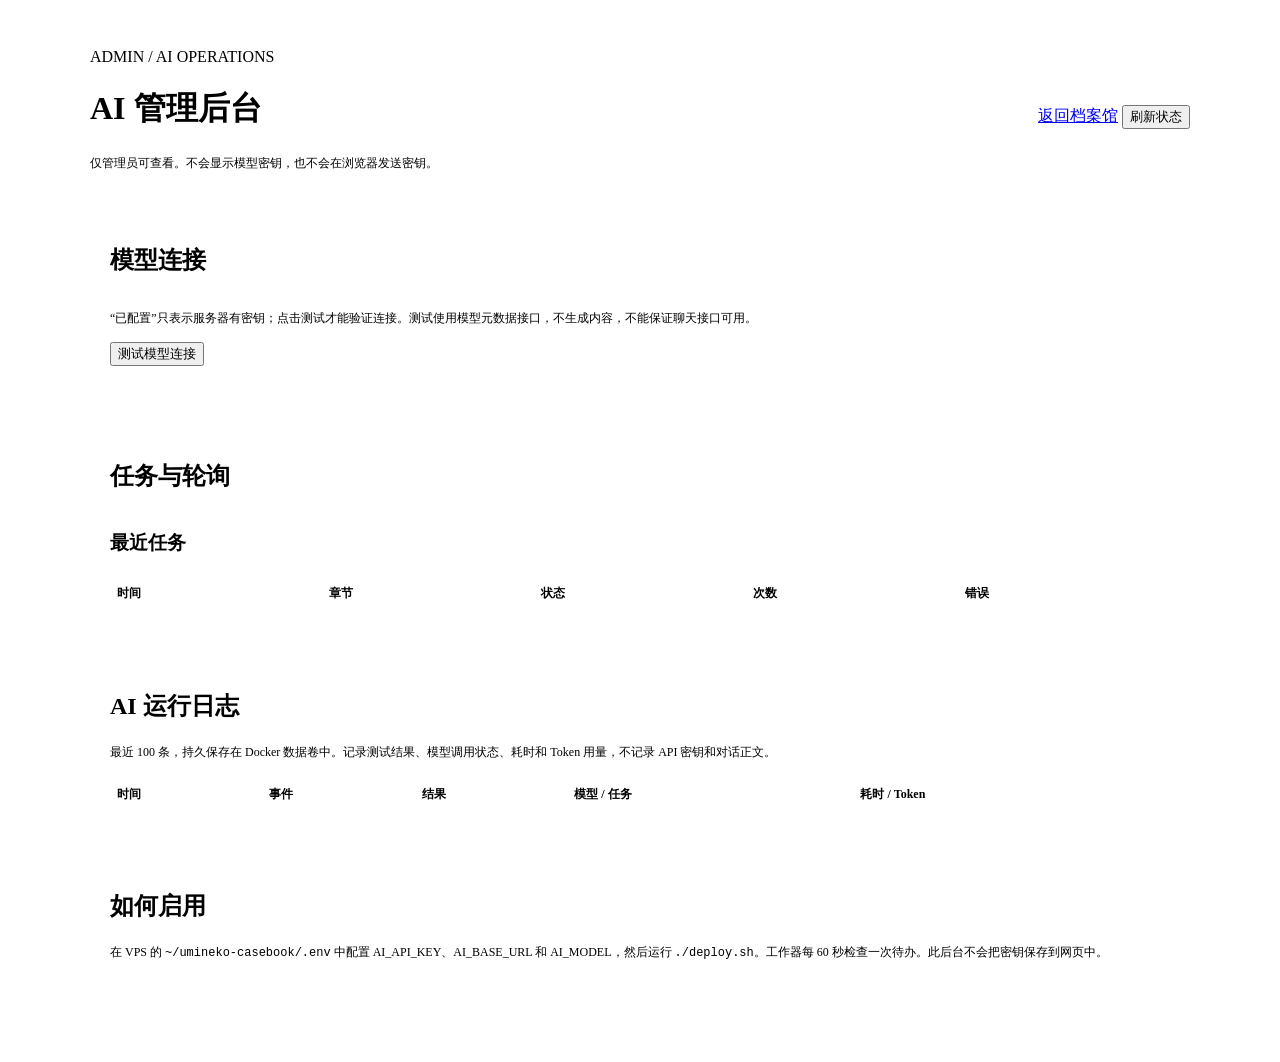
==== public/ai-admin.html @ 833d543f "feat: add password-protected AI diagnostics dashboard" ====
<!doctype html><html lang="zh-CN"><head><meta charset="utf-8"><meta name="viewport" content="width=device-width,initial-scale=1"><title>AI 管理后台 · 海猫档案馆</title><link rel="stylesheet" href="/style.css"><style>
.ai-shell{max-width:1100px;margin:32px auto;padding:16px}.ai-top{display:flex;justify-content:space-between;align-items:center;gap:12px;flex-wrap:wrap}.ai-panel{background:var(--panel);border:1px solid var(--line);padding:20px;border-radius:14px;margin:18px 0}.ai-grid{display:grid;grid-template-columns:repeat(auto-fit,minmax(170px,1fr));gap:10px}.ai-stat{padding:12px;border:1px solid var(--line);border-radius:8px}.ai-stat b{display:block;font-size:22px;margin:6px 0}.ai-table{width:100%;border-collapse:collapse;font-size:12px}.ai-table td,.ai-table th{padding:10px 7px;border-bottom:1px solid var(--line);text-align:left;overflow-wrap:anywhere}.ai-scroll{overflow-x:auto}.ai-status{font-weight:700;color:var(--gold)}.ai-fail{color:#f58e8e}.ai-ok{color:#69caa1}.ai-note{color:var(--secondary);font-size:12px;line-height:1.8}.ai-error{white-space:pre-wrap;overflow-wrap:anywhere}
</style></head><body><main class="ai-shell"><div class="ai-top"><div><span class="overline">ADMIN / AI OPERATIONS</span><h1>AI 管理后台</h1><p class="ai-note">仅管理员可查看。不会显示模型密钥，也不会在浏览器发送密钥。</p></div><div><a class="button tiny ghost" href="/">返回档案馆</a> <button id="refresh" class="button tiny">刷新状态</button></div></div>
<div id="error" class="ai-error ai-fail" role="alert"></div>
<section class="ai-panel"><h2>模型连接</h2><div id="config" class="ai-grid"></div><p class="ai-note">“已配置”只表示服务器有密钥；点击测试才能验证连接。测试使用模型元数据接口，不生成内容，不能保证聊天接口可用。</p><button id="test" class="button accent">测试模型连接</button><p id="testResult" class="ai-status" aria-live="polite"></p></section>
<section class="ai-panel"><h2>任务与轮询</h2><div id="queue" class="ai-grid"></div><h3>最近任务</h3><div class="ai-scroll"><table class="ai-table"><thead><tr><th>时间</th><th>章节</th><th>状态</th><th>次数</th><th>错误</th></tr></thead><tbody id="jobs"></tbody></table></div></section>
<section class="ai-panel"><h2>AI 运行日志</h2><p class="ai-note">最近 100 条，持久保存在 Docker 数据卷中。记录测试结果、模型调用状态、耗时和 Token 用量，不记录 API 密钥和对话正文。</p><div class="ai-scroll"><table class="ai-table"><thead><tr><th>时间</th><th>事件</th><th>结果</th><th>模型 / 任务</th><th>耗时 / Token</th></tr></thead><tbody id="logs"></tbody></table></div></section>
<section class="ai-panel"><h2>如何启用</h2><p class="ai-note">在 VPS 的 <code>~/umineko-casebook/.env</code> 中配置 AI_API_KEY、AI_BASE_URL 和 AI_MODEL，然后运行 <code>./deploy.sh</code>。工作器每 60 秒检查一次待办。此后台不会把密钥保存到网页中。</p></section></main><script src="/ai-admin.js" defer></script></body></html>
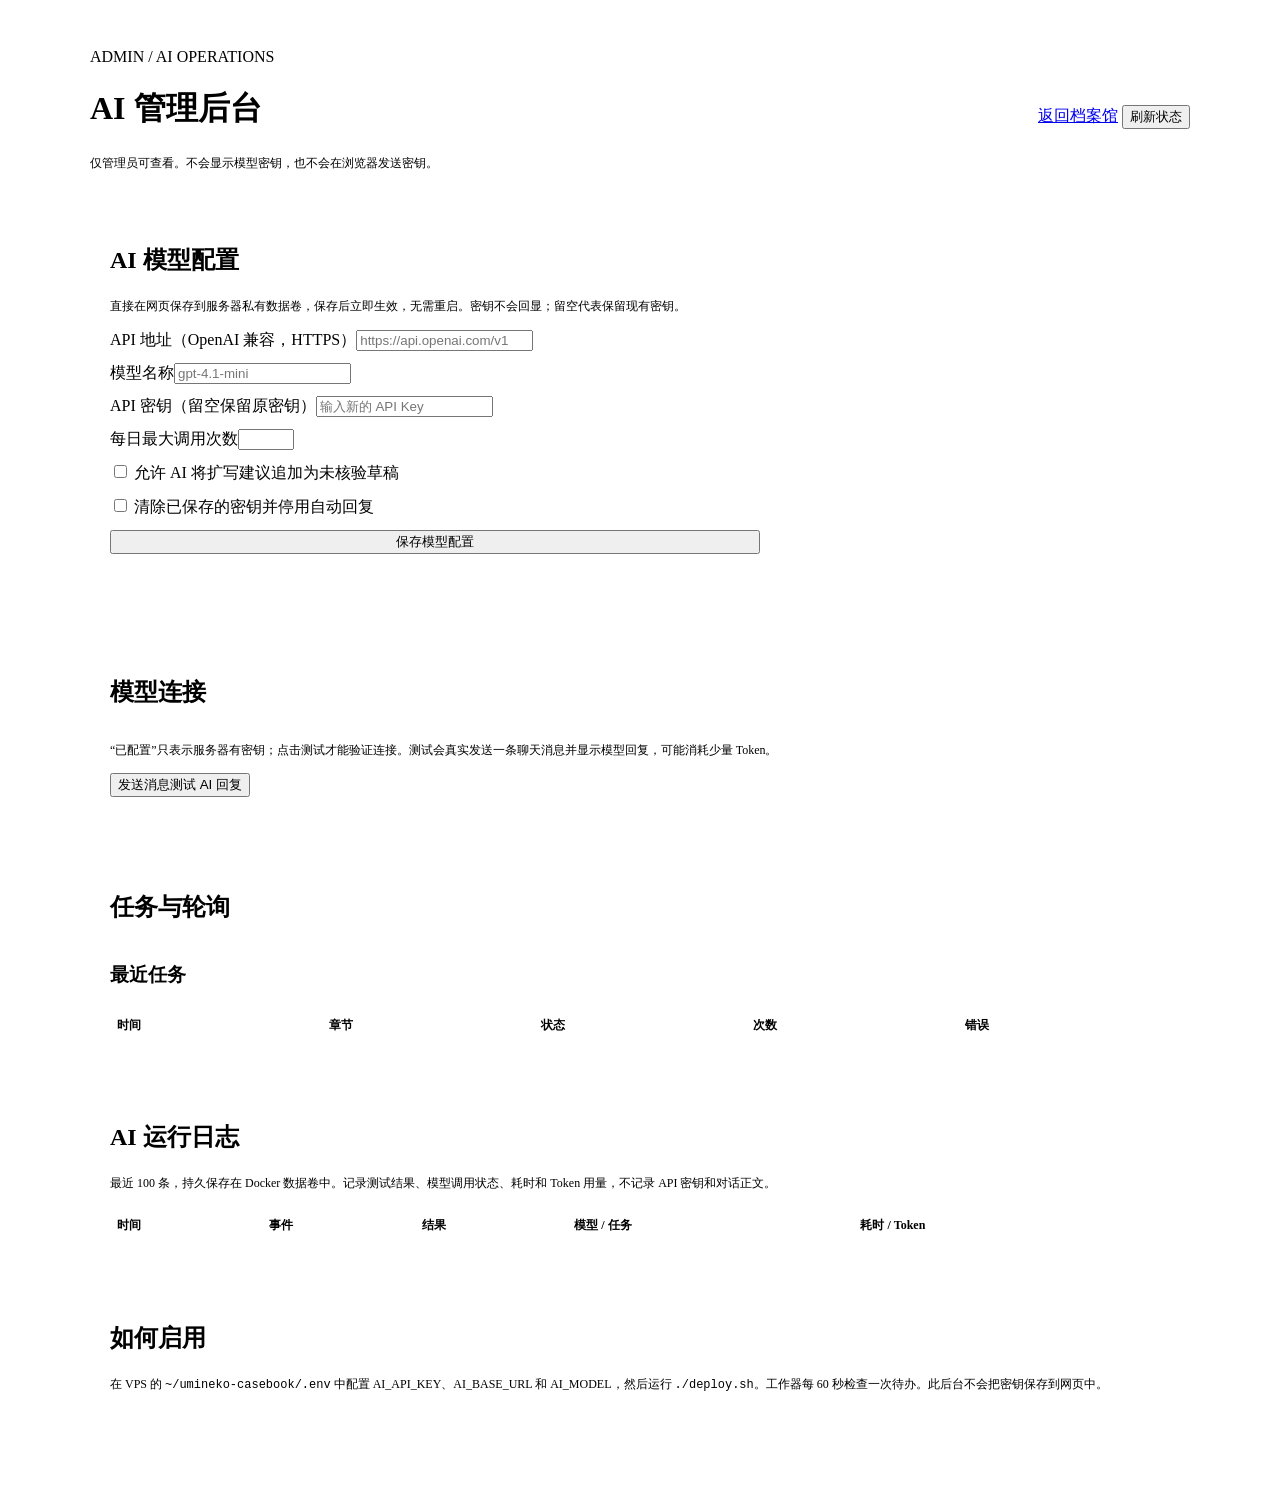
==== commit b7903ce6: "feat: add editable AI settings form and real response test UI" ====
--- a/public/ai-admin.html
+++ b/public/ai-admin.html
@@ -2,7 +2,16 @@
 .ai-shell{max-width:1100px;margin:32px auto;padding:16px}.ai-top{display:flex;justify-content:space-between;align-items:center;gap:12px;flex-wrap:wrap}.ai-panel{background:var(--panel);border:1px solid var(--line);padding:20px;border-radius:14px;margin:18px 0}.ai-grid{display:grid;grid-template-columns:repeat(auto-fit,minmax(170px,1fr));gap:10px}.ai-stat{padding:12px;border:1px solid var(--line);border-radius:8px}.ai-stat b{display:block;font-size:22px;margin:6px 0}.ai-table{width:100%;border-collapse:collapse;font-size:12px}.ai-table td,.ai-table th{padding:10px 7px;border-bottom:1px solid var(--line);text-align:left;overflow-wrap:anywhere}.ai-scroll{overflow-x:auto}.ai-status{font-weight:700;color:var(--gold)}.ai-fail{color:#f58e8e}.ai-ok{color:#69caa1}.ai-note{color:var(--secondary);font-size:12px;line-height:1.8}.ai-error{white-space:pre-wrap;overflow-wrap:anywhere}
 </style></head><body><main class="ai-shell"><div class="ai-top"><div><span class="overline">ADMIN / AI OPERATIONS</span><h1>AI 管理后台</h1><p class="ai-note">仅管理员可查看。不会显示模型密钥，也不会在浏览器发送密钥。</p></div><div><a class="button tiny ghost" href="/">返回档案馆</a> <button id="refresh" class="button tiny">刷新状态</button></div></div>
 <div id="error" class="ai-error ai-fail" role="alert"></div>
-<section class="ai-panel"><h2>模型连接</h2><div id="config" class="ai-grid"></div><p class="ai-note">“已配置”只表示服务器有密钥；点击测试才能验证连接。测试使用模型元数据接口，不生成内容，不能保证聊天接口可用。</p><button id="test" class="button accent">测试模型连接</button><p id="testResult" class="ai-status" aria-live="polite"></p></section>
+<section class="ai-panel"><h2>AI 模型配置</h2><p class="ai-note">直接在网页保存到服务器私有数据卷，保存后立即生效，无需重启。密钥不会回显；留空代表保留现有密钥。</p>
+<form id="settings" style="display:grid;gap:12px;max-width:650px">
+<label>API 地址（OpenAI 兼容，HTTPS）<input id="baseUrl" required placeholder="https://api.openai.com/v1"></label>
+<label>模型名称<input id="model" required placeholder="gpt-4.1-mini"></label>
+<label>API 密钥（留空保留原密钥）<input id="key" type="password" autocomplete="new-password" placeholder="输入新的 API Key"></label>
+<label>每日最大调用次数<input id="dailyLimit" type="number" min="0" max="300" required></label>
+<label><input id="autoEdit" type="checkbox"> 允许 AI 将扩写建议追加为未核验草稿</label>
+<label><input id="clearKey" type="checkbox"> 清除已保存的密钥并停用自动回复</label>
+<button type="submit" class="button accent">保存模型配置</button><p id="saveResult" role="status"></p></form></section>
+<section class="ai-panel"><h2>模型连接</h2><div id="config" class="ai-grid"></div><p class="ai-note">“已配置”只表示服务器有密钥；点击测试才能验证连接。测试会真实发送一条聊天消息并显示模型回复，可能消耗少量 Token。</p><button id="test" class="button accent">发送消息测试 AI 回复</button><p id="testResult" class="ai-status" aria-live="polite"></p></section>
 <section class="ai-panel"><h2>任务与轮询</h2><div id="queue" class="ai-grid"></div><h3>最近任务</h3><div class="ai-scroll"><table class="ai-table"><thead><tr><th>时间</th><th>章节</th><th>状态</th><th>次数</th><th>错误</th></tr></thead><tbody id="jobs"></tbody></table></div></section>
 <section class="ai-panel"><h2>AI 运行日志</h2><p class="ai-note">最近 100 条，持久保存在 Docker 数据卷中。记录测试结果、模型调用状态、耗时和 Token 用量，不记录 API 密钥和对话正文。</p><div class="ai-scroll"><table class="ai-table"><thead><tr><th>时间</th><th>事件</th><th>结果</th><th>模型 / 任务</th><th>耗时 / Token</th></tr></thead><tbody id="logs"></tbody></table></div></section>
 <section class="ai-panel"><h2>如何启用</h2><p class="ai-note">在 VPS 的 <code>~/umineko-casebook/.env</code> 中配置 AI_API_KEY、AI_BASE_URL 和 AI_MODEL，然后运行 <code>./deploy.sh</code>。工作器每 60 秒检查一次待办。此后台不会把密钥保存到网页中。</p></section></main><script src="/ai-admin.js" defer></script></body></html>
